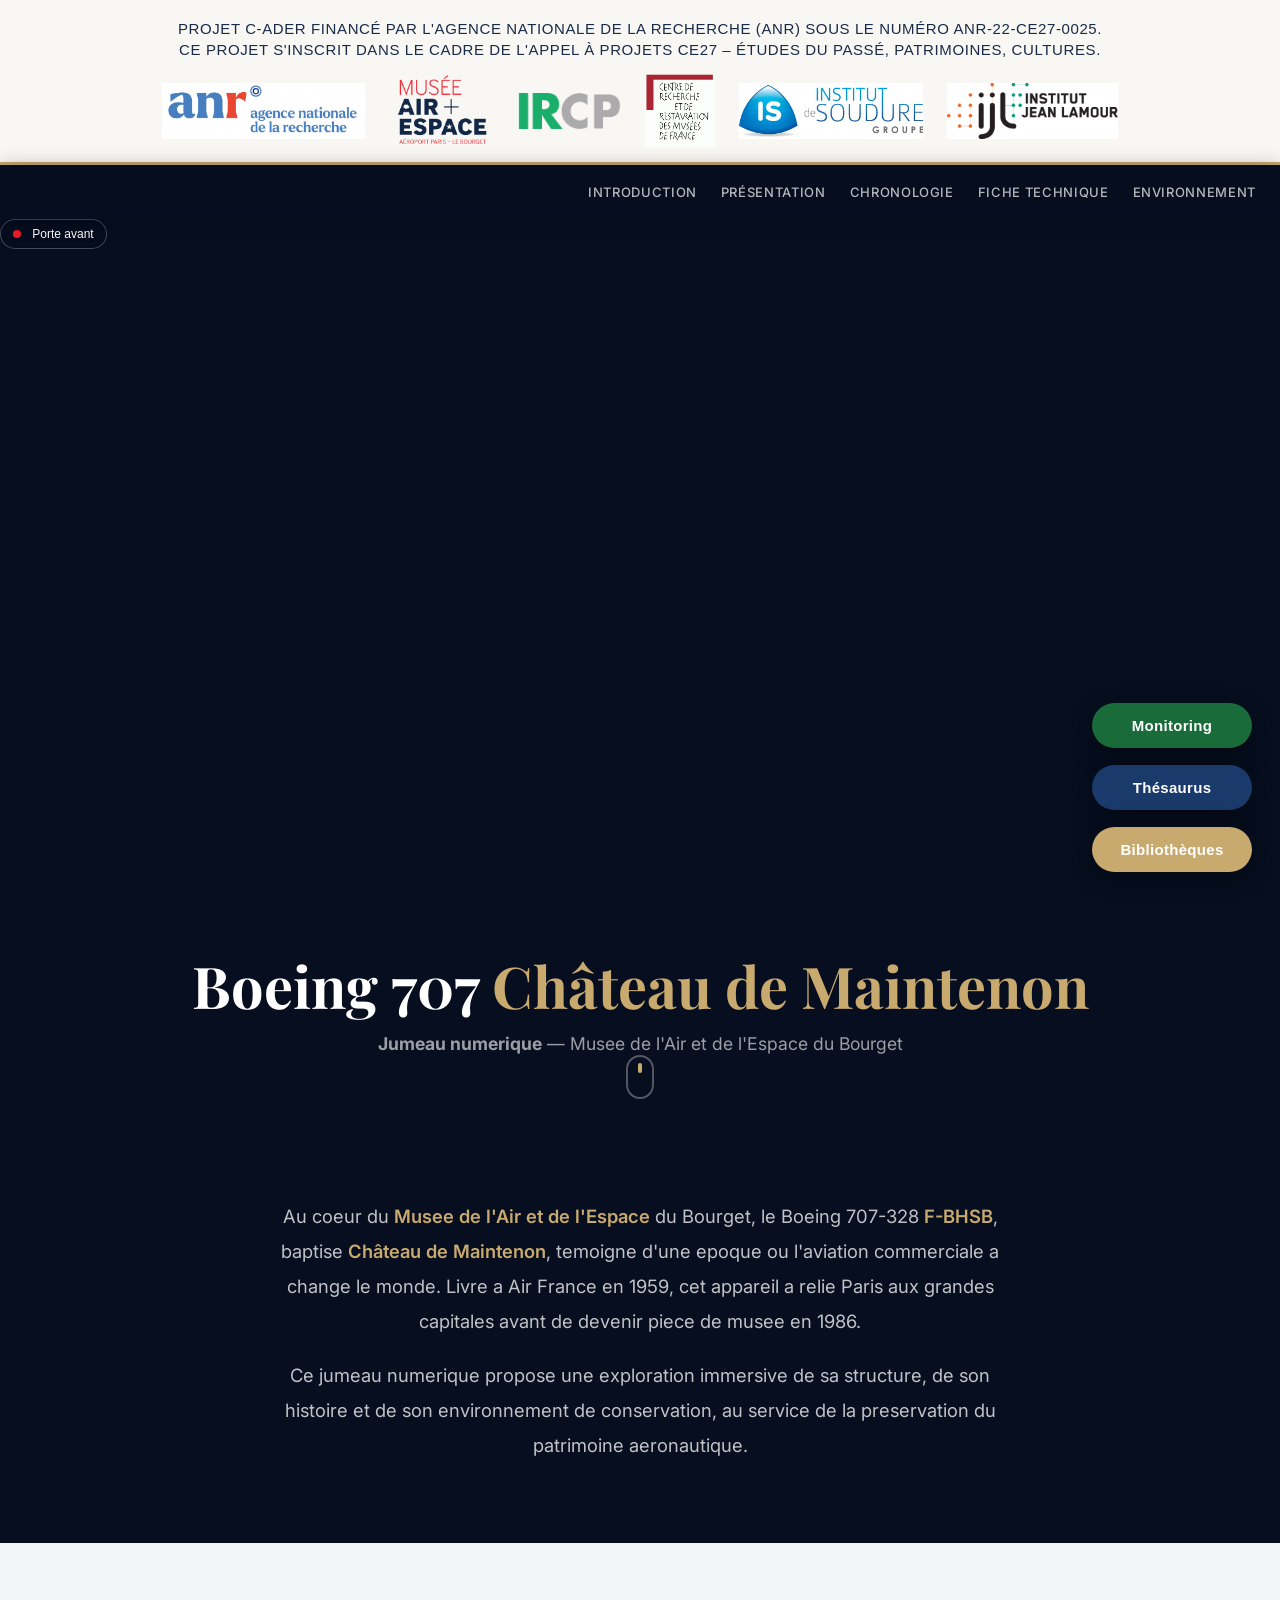
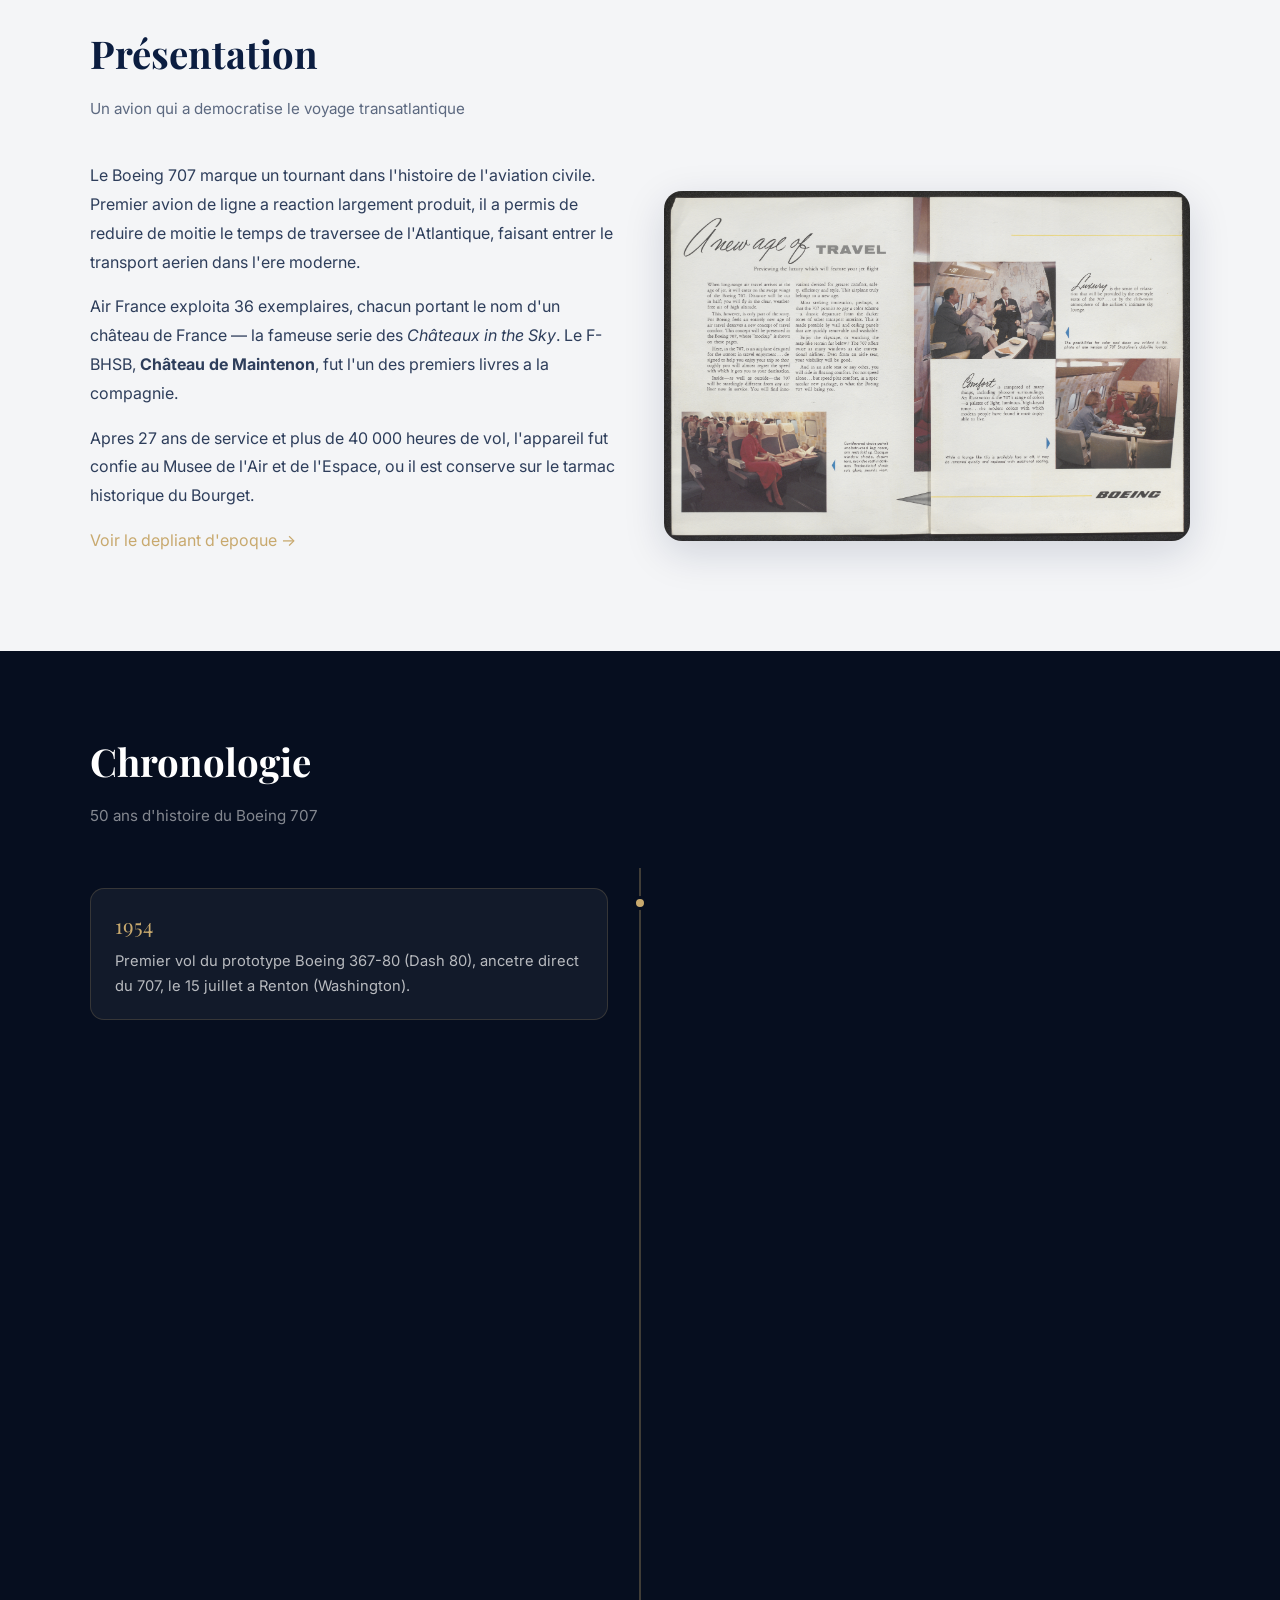
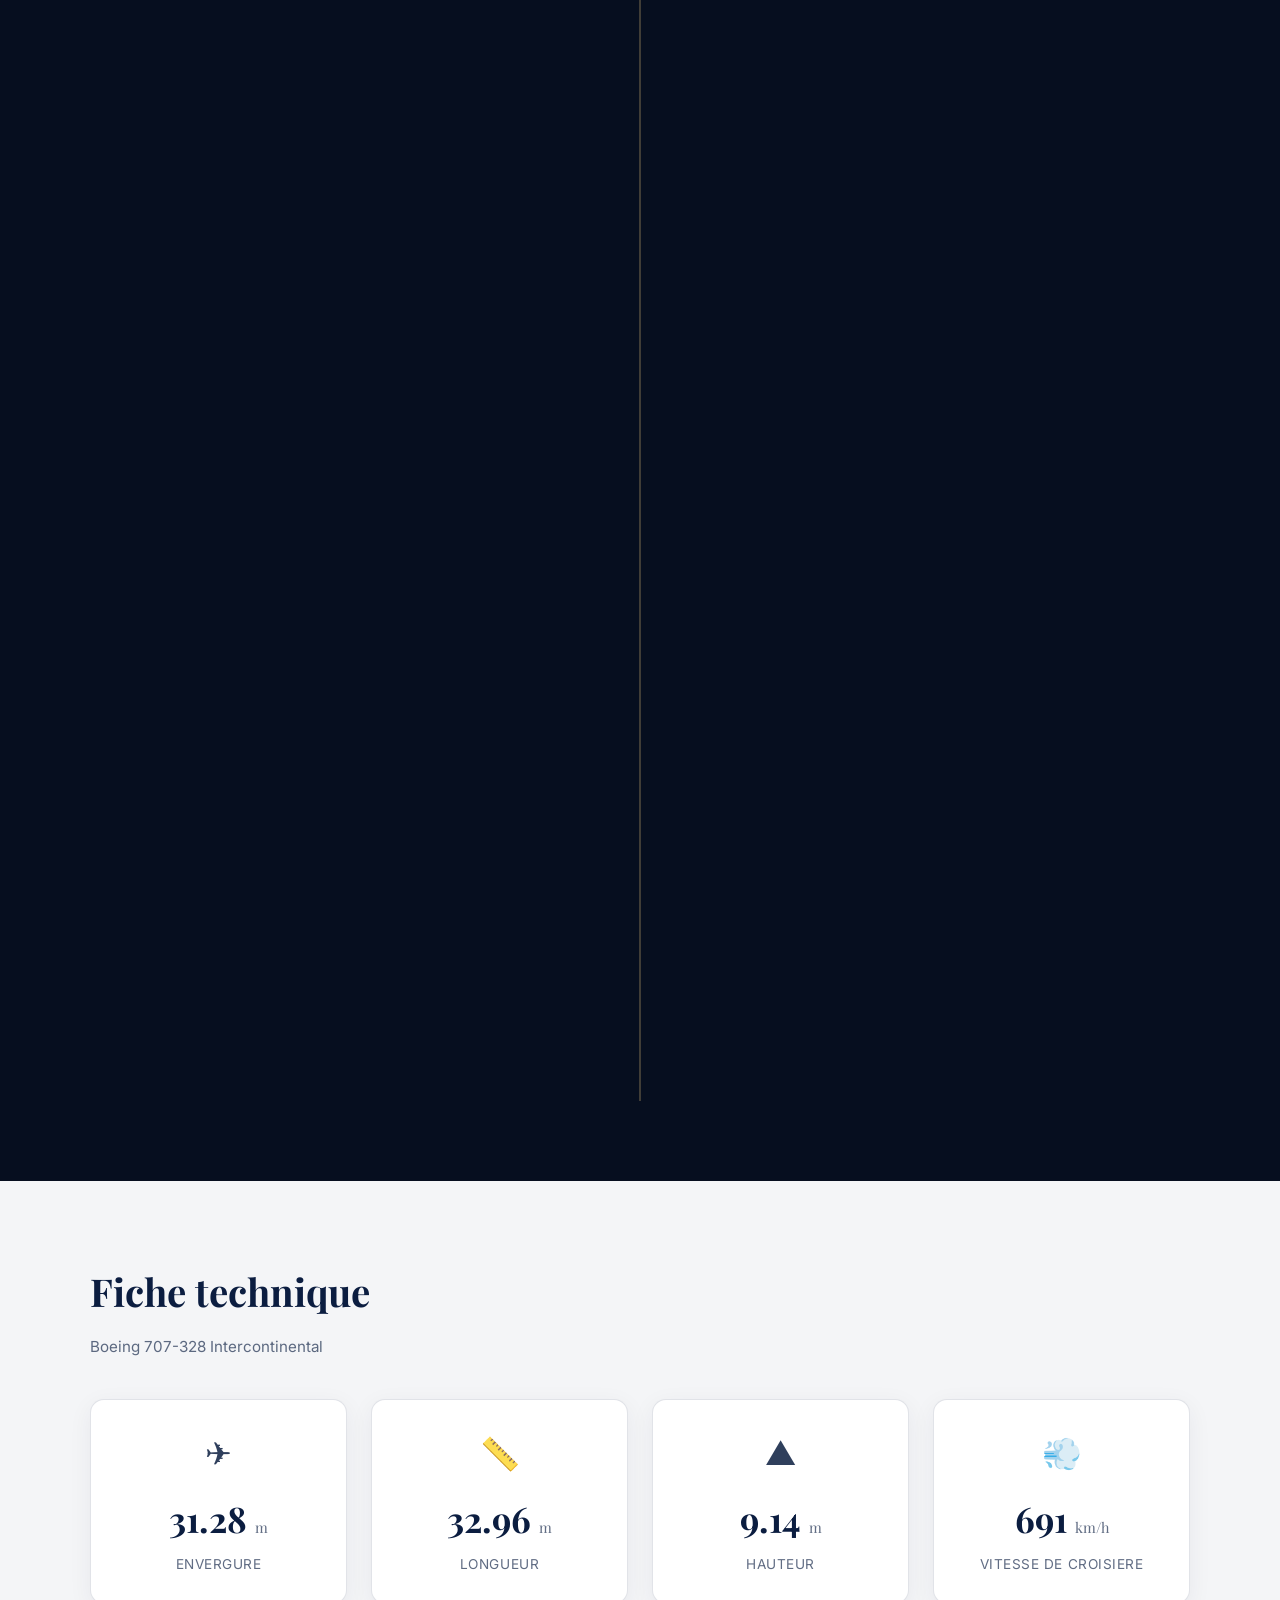
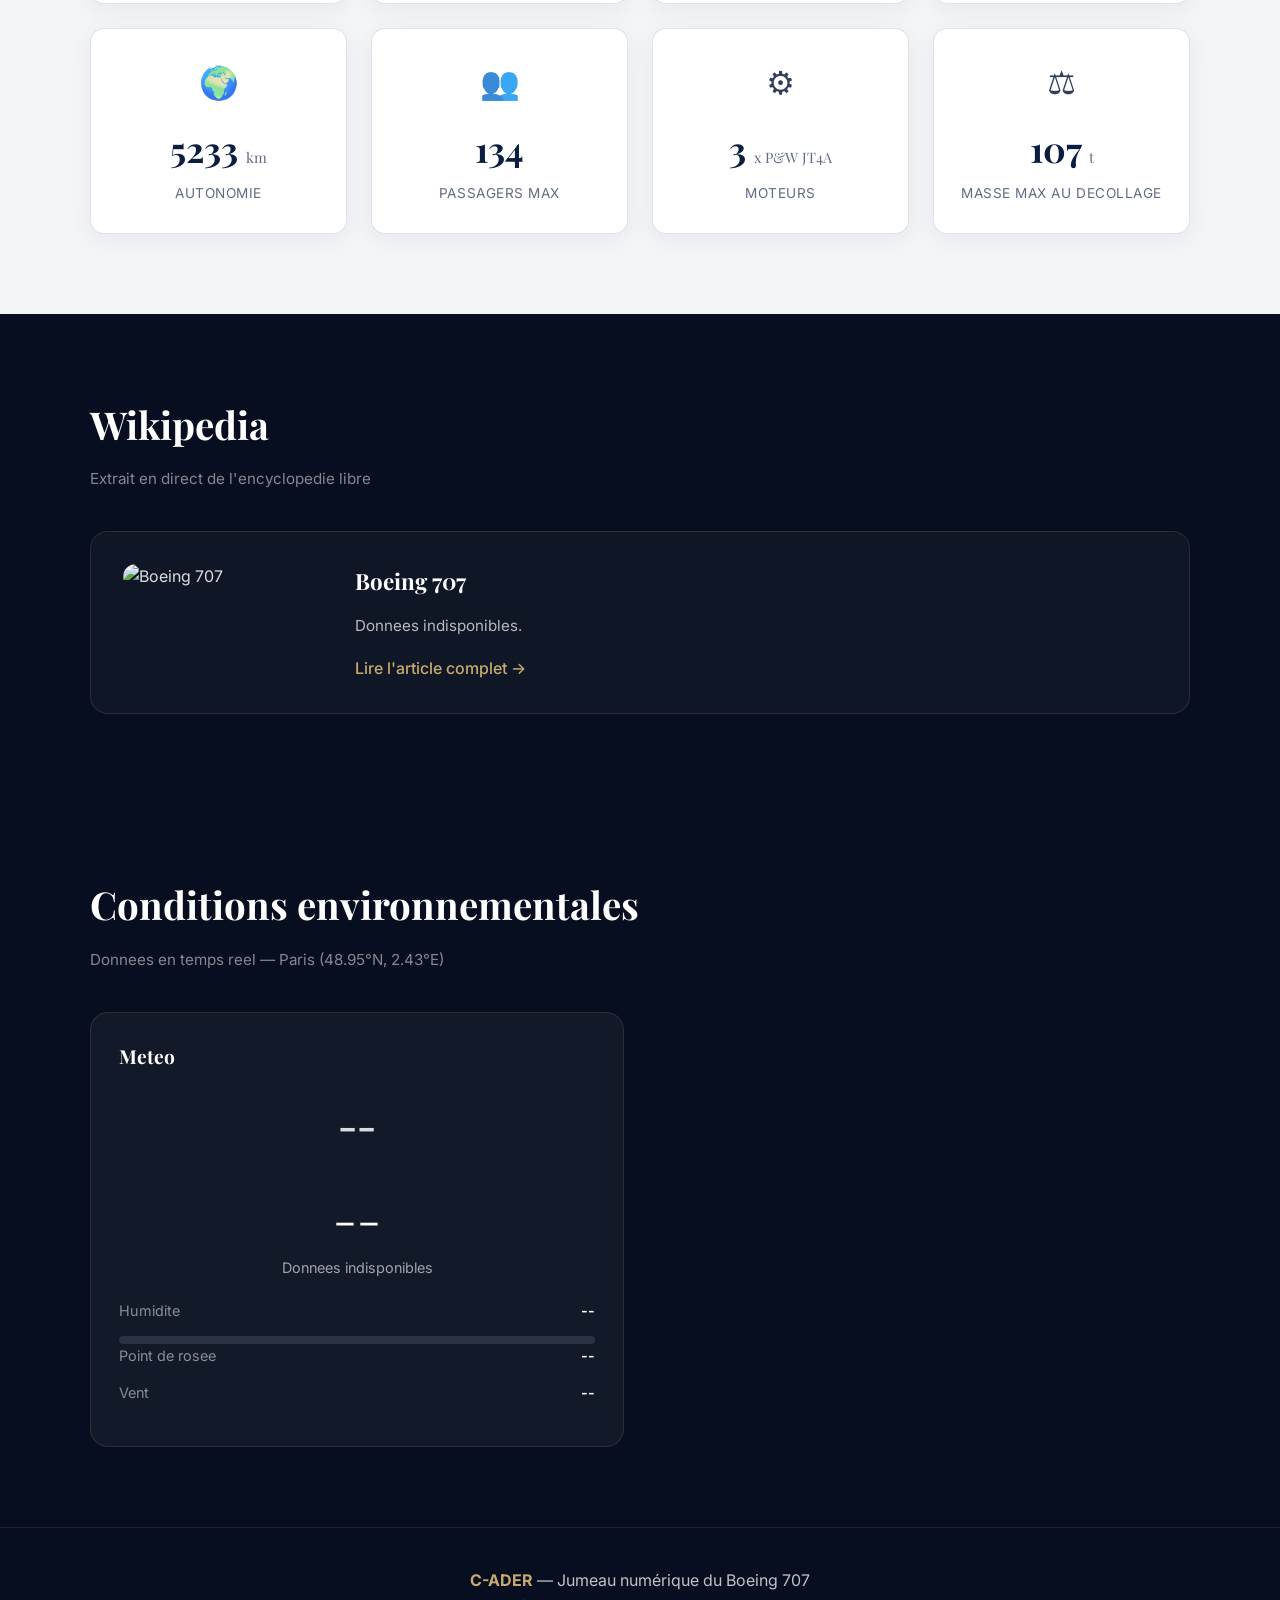
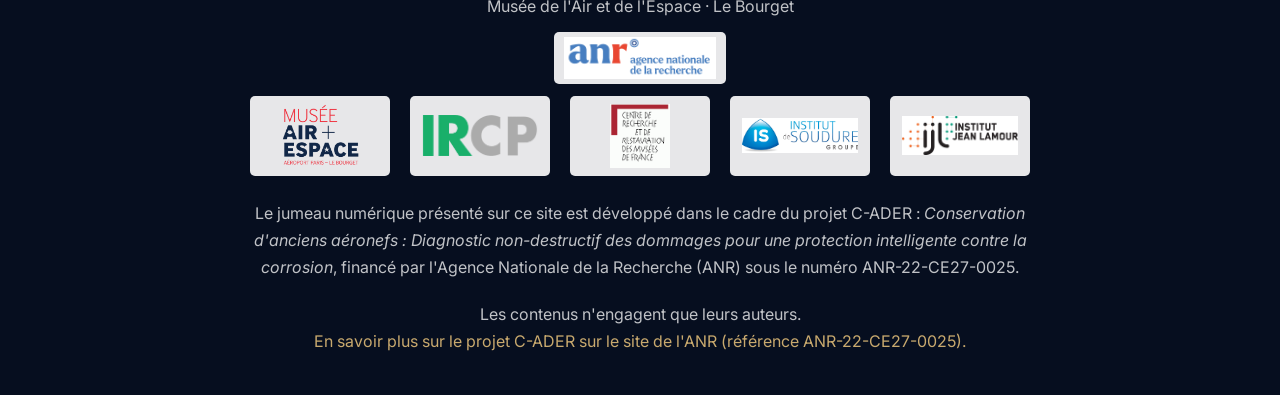
==== boeing707.html @ 8352f28f "C-ADER — Jumeau numérique Boeing 707 Historique Git compressé en un seul commit pour alléger le dépô" ====
﻿<!doctype html>
<html lang="fr">
<head>
  <meta charset="utf-8">
  <meta name="viewport" content="width=device-width, initial-scale=1">
  <title>C-ADER — Boeing 707 Château de Maintenon | Musee de l'Air et de l'Espace</title>
  <meta name="description" content="Jumeau numerique du Boeing 707 Château de Maintenon — Musee de l'Air et de l'Espace du Bourget">
  <link rel="preconnect" href="https://fonts.googleapis.com">
  <link rel="preconnect" href="https://fonts.gstatic.com" crossorigin>
  <link href="https://fonts.googleapis.com/css2?family=Inter:wght@300;400;500;600;700&family=Playfair+Display:wght@400;500;600;700&family=DM+Mono:ital,wght@0,300;0,400;0,500;1,300&display=swap" rel="stylesheet">

  <style>
/* ============================================================
   C-ADER — Design System
   Musée de l'Air et de l'Espace — Boeing 707
   ============================================================ */

/* --- Custom properties --- */
:root {
  --mae-blue:    #0B1D40;
  --mae-red:     #ED1C24;
  --mae-grey:    #798396;
  --mae-light:   #ffffff;
  --mae-border:  rgba(11,29,64,.12);
  --mae-text:    rgba(11,29,64,.85);
  --mae-text2:   rgba(11,29,64,.65);
  --mae-dark-bg: #060E1F;
  --mae-gold:    #C8A96E;
  --radius:      14px;
  --radius-lg:   18px;
}

/* --- Reset & base --- */
*, *::before, *::after { box-sizing: border-box; margin: 0; padding: 0; }

html { scroll-behavior: smooth; }

body {
  font-family: 'Inter', system-ui, -apple-system, BlinkMacSystemFont, 'Segoe UI', Roboto, sans-serif;
  background: var(--mae-dark-bg);
  color: var(--mae-text);
  line-height: 1.6;
  overflow-x: hidden;
}

a { color: var(--mae-gold); text-decoration: none; }
a:hover { text-decoration: underline; }

img { max-width: 100%; height: auto; display: block; }

/* --- Typography --- */
h1, h2, h3 { font-family: 'Playfair Display', Georgia, serif; }

/* --- Reveal animations --- */
.reveal {
  opacity: 0;
  transform: translateY(40px);
  transition: opacity .7s ease, transform .7s ease;
}
.reveal.revealed {
  opacity: 1;
  transform: translateY(0);
}
@media (prefers-reduced-motion: reduce) {
  .reveal { opacity: 1; transform: none; transition: none; }
}

/* ============================================================
   NAVBAR
   ============================================================ */
.navbar {
  position: sticky; top: 0; left: 0; width: 100%; z-index: 100;
  padding: 14px 24px;
  display: flex; justify-content: space-between; align-items: center;
  transition: background .4s ease, box-shadow .4s ease;
  background: rgba(6,14,31,.97);
  box-shadow: 0 2px 20px rgba(0,0,0,.3);
}
.navbar.scrolled {
  background: rgba(6,14,31,.95);
  backdrop-filter: blur(12px);
  box-shadow: 0 2px 20px rgba(0,0,0,.3);
}
.navbar__logo {
  display: flex; align-items: center; gap: 10px;
}
.navbar__logo img { height: 36px; }
.navbar__logo span {
  color: var(--mae-light); font-size: 13px; font-weight: 500;
  line-height: 1.3;
}
.navbar__links {
  display: flex; gap: 24px; list-style: none;
}
.navbar__links a {
  color: rgba(255,255,255,.7); font-size: 13px; font-weight: 500;
  text-transform: uppercase; letter-spacing: .05em;
  transition: color .3s;
}
.navbar__links a:hover { color: var(--mae-gold); text-decoration: none; }

/* ============================================================
   HERO
   ============================================================ */
#hero {
  position: relative; width: 100%; height: 100vh;
  background: var(--mae-dark-bg);
  display: flex; align-items: center; justify-content: center;
}
#hero model-viewer {
  width: 100%; height: 100%;
  --poster-color: transparent;
}
.hero__overlay {
  position: absolute; bottom: 0; left: 0; right: 0;
  padding: 40px 32px 60px;
  background: linear-gradient(transparent, rgba(6,14,31,.85));
  text-align: center; pointer-events: none;
}
.hero__overlay h1 {
  font-size: clamp(2rem, 5vw, 3.6rem);
  color: var(--mae-light); line-height: 1.15;
}
.hero__overlay h1 span { color: var(--mae-gold); }
.hero__overlay p {
  margin-top: 12px; color: rgba(255,255,255,.6);
  font-size: clamp(.9rem, 2vw, 1.1rem);
}
.scroll-indicator {
  position: absolute; bottom: 20px; left: 50%;
  transform: translateX(-50%);
  width: 28px; height: 44px;
  border: 2px solid rgba(255,255,255,.3); border-radius: 14px;
  display: flex; justify-content: center;
}
.scroll-indicator::after {
  content: ''; width: 4px; height: 10px;
  background: var(--mae-gold); border-radius: 2px;
  margin-top: 6px;
  animation: scrollBounce 2s infinite;
}
@keyframes scrollBounce {
  0%, 100% { transform: translateY(0); opacity: 1; }
  50% { transform: translateY(12px); opacity: .3; }
}

/* ============================================================
   SECTIONS — shared
   ============================================================ */
.section { padding: 80px 24px; }
.section--dark { background: var(--mae-dark-bg); color: rgba(255,255,255,.85); }
.section--light { background: #F4F5F7; color: var(--mae-text); }
.section__inner { max-width: 1100px; margin: 0 auto; }
.section__title {
  font-size: clamp(1.6rem, 3vw, 2.4rem);
  margin-bottom: 12px;
}
.section--dark .section__title { color: var(--mae-light); }
.section--light .section__title { color: var(--mae-blue); }
.section__subtitle {
  font-size: .95rem; margin-bottom: 40px;
}
.section--dark .section__subtitle { color: rgba(255,255,255,.5); }
.section--light .section__subtitle { color: var(--mae-text2); }

/* ============================================================
   INTRODUCTION
   ============================================================ */
#introduction .intro-text {
  max-width: 750px; margin: 0 auto;
  font-size: 1.15rem; line-height: 1.9;
  color: rgba(255,255,255,.75);
  text-align: center;
}
#introduction .intro-text strong { color: var(--mae-gold); font-weight: 600; }

/* ============================================================
   HISTOIRE
   ============================================================ */
.histoire-grid {
  display: grid; grid-template-columns: 1fr 1fr;
  gap: 48px; align-items: center;
}
.histoire-text p {
  margin-bottom: 16px; font-size: 1rem; line-height: 1.8;
}
.histoire-image {
  border-radius: var(--radius-lg); overflow: hidden;
  box-shadow: 0 12px 40px rgba(11,29,64,.15);
  cursor: pointer; position: relative;
}
.histoire-image::after {
  content: 'Cliquer pour agrandir';
  position: absolute; bottom: 0; left: 0; right: 0;
  padding: 10px; text-align: center;
  background: rgba(11,29,64,.7); color: #fff;
  font-size: .8rem; opacity: 0;
  transition: opacity .3s;
}
.histoire-image:hover::after { opacity: 1; }

/* ============================================================
   CHRONOLOGIE (Timeline)
   ============================================================ */
.timeline {
  position: relative; padding: 20px 0;
}
.timeline::before {
  content: ''; position: absolute;
  left: 50%; top: 0; bottom: 0; width: 2px;
  background: rgba(200,169,110,.3);
  transform: translateX(-50%);
}
.tl-entry {
  display: flex; width: 100%; margin-bottom: 48px;
  position: relative;
}
.tl-entry:nth-child(odd) { justify-content: flex-start; padding-right: calc(50% + 32px); }
.tl-entry:nth-child(even) { justify-content: flex-end; padding-left: calc(50% + 32px); }
.tl-dot {
  position: absolute; left: 50%; top: 8px;
  width: 14px; height: 14px;
  background: var(--mae-gold); border-radius: 50%;
  transform: translateX(-50%);
  border: 3px solid var(--mae-dark-bg);
  z-index: 2;
}
.tl-card {
  background: rgba(255,255,255,.05);
  border: 1px solid rgba(200,169,110,.2);
  border-radius: var(--radius); padding: 20px 24px;
}
.tl-year {
  font-family: 'Playfair Display', serif;
  font-size: 1.3rem; color: var(--mae-gold);
  margin-bottom: 6px;
}
.tl-card p {
  font-size: .92rem; line-height: 1.7;
  color: rgba(255,255,255,.7);
}

/* ============================================================
   FICHE TECHNIQUE
   ============================================================ */
.specs-grid {
  display: grid; grid-template-columns: repeat(auto-fit, minmax(220px, 1fr));
  gap: 24px;
}
.spec-card {
  background: #fff; border: 1px solid var(--mae-border);
  border-radius: var(--radius); padding: 28px 24px;
  text-align: center;
  box-shadow: 0 6px 24px rgba(11,29,64,.06);
}
.spec-card__icon { font-size: 2rem; margin-bottom: 12px; }
.spec-card__value {
  font-family: 'Playfair Display', serif;
  font-size: 2.2rem; font-weight: 700;
  color: var(--mae-blue);
}
.spec-card__value .unit {
  font-size: .9rem; font-weight: 400;
  color: var(--mae-text2);
}
.spec-card__label {
  margin-top: 6px; font-size: .85rem;
  color: var(--mae-text2); text-transform: uppercase;
  letter-spacing: .04em;
}

/* ============================================================
   WIKIPEDIA
   ============================================================ */
.wiki-card {
  display: flex; gap: 32px; align-items: flex-start;
  background: rgba(255,255,255,.04);
  border: 1px solid rgba(200,169,110,.15);
  border-radius: var(--radius-lg); padding: 32px;
}
.wiki-card img {
  width: 200px; min-width: 200px;
  border-radius: var(--radius);
  object-fit: cover;
}
.wiki-card__body h3 {
  font-size: 1.4rem; color: var(--mae-light);
  margin-bottom: 12px;
}
.wiki-card__body p {
  font-size: .95rem; line-height: 1.8;
  color: rgba(255,255,255,.7);
}
.wiki-card__body a {
  display: inline-block; margin-top: 16px;
  color: var(--mae-gold); font-weight: 500;
}

/* ============================================================
   ENVIRONNEMENT (Weather + AQI)
   ============================================================ */
.env-grid {
  display: grid; grid-template-columns: 1fr 1fr; gap: 32px;
}
.env-card {
  background: rgba(255,255,255,.05);
  border: 1px solid rgba(200,169,110,.15);
  border-radius: var(--radius-lg); padding: 28px;
}
.env-card h3 {
  font-size: 1.2rem; color: var(--mae-light);
  margin-bottom: 20px;
}
.env-row {
  display: flex; justify-content: space-between;
  align-items: center; margin-bottom: 14px;
  font-size: .9rem;
}
.env-row .label { color: rgba(255,255,255,.5); }
.env-row .value { color: var(--mae-light); font-weight: 600; }
.env-weather-icon {
  font-size: 2.8rem; text-align: center;
  margin-bottom: 16px;
}
.env-weather-main {
  text-align: center; margin-bottom: 20px;
}
.env-weather-main .temp {
  font-family: 'Playfair Display', serif;
  font-size: 3rem; color: var(--mae-light);
}
.env-weather-main .desc {
  color: rgba(255,255,255,.6); font-size: .9rem;
}

/* Gauge bars */
.gauge-bar {
  width: 100%; height: 8px;
  background: rgba(255,255,255,.1);
  border-radius: 4px; overflow: hidden;
  margin-top: 6px;
}
.gauge-bar__fill {
  height: 100%; width: 0%; border-radius: 4px;
  transition: width .8s ease;
}

/* ============================================================
   MODAL (native dialog)
   ============================================================ */
dialog {
  border: none; border-radius: var(--radius-lg);
  max-width: 90vw; max-height: 90vh;
  padding: 0; overflow: hidden;
  box-shadow: 0 24px 80px rgba(0,0,0,.5);
}
dialog::backdrop { background: rgba(6,14,31,.8); }
.modal-head {
  display: flex; justify-content: space-between;
  align-items: center; padding: 16px 24px;
  border-bottom: 1px solid var(--mae-border);
}
.modal-title { font-family: 'Playfair Display', serif; font-size: 1.1rem; color: var(--mae-blue); }
.modal-subtitle { font-size: .8rem; color: var(--mae-text2); }
.modal-close {
  background: var(--mae-red); color: #fff;
  border: none; border-radius: 8px;
  padding: 8px 16px; cursor: pointer;
  font-size: .85rem; font-weight: 500;
}
.modal-close:hover { opacity: .85; }
.modal-body { padding: 24px; text-align: center; }
.modal-body img { max-height: 70vh; margin: 0 auto; border-radius: var(--radius); }
.modal-caption { margin-top: 12px; font-size: .85rem; color: var(--mae-text2); }

/* ============================================================
   POPOVER
   ============================================================ */
.popover {
  display: none; position: fixed; z-index: 200;
  width: 340px; background: #fff;
  border-radius: var(--radius); overflow: hidden;
  box-shadow: 0 16px 48px rgba(0,0,0,.25);
  pointer-events: none;
}
.popover img { width: 100%; }
.pop-caption {
  padding: 10px 14px; font-size: .8rem;
  color: var(--mae-text2);
}

/* ============================================================
   HOTSPOTS
   ============================================================ */
.hotspot {
  border: 1px solid rgba(255,255,255,.25);
  background: rgba(6,14,31,.7); color: #fff;
  border-radius: 999px; padding: 7px 12px;
  font-size: 12px; cursor: pointer;
  backdrop-filter: blur(6px);
}
.hotspot::before {
  content: ''; display: inline-block;
  width: 8px; height: 8px; border-radius: 50%;
  background: var(--mae-red); margin-right: 8px;
}

/* ============================================================
   FOOTER
   ============================================================ */
.site-footer {
  text-align: center; padding: 40px 24px;
  background: var(--mae-dark-bg);
  border-top: 1px solid rgba(200,169,110,.15);
  color: rgba(255,255,255,.75); font-size: 16px; font-weight: 400;
}
.site-footer strong { color: var(--mae-gold); }
.site-footer .footer-anr-text {
  margin: 16px auto 0; max-width: 800px;
  font-size: 16px; font-weight: 400; line-height: 1.7;
  color: rgba(255,255,255,.75);
}
.site-footer .footer-anr-text a {
  color: var(--mae-gold); text-decoration: underline;
}
.site-footer .footer-logos {
  display: flex; flex-wrap: wrap; justify-content: center;
  align-items: center; gap: 24px;
  margin: 28px auto 0; max-width: 900px;
}
.site-footer .footer-logos img {
  height: 52px; width: auto;
  object-fit: contain; object-position: center;
  filter: brightness(1) contrast(1);
  background: rgba(255,255,255,.92);
  border-radius: 6px; padding: 6px 10px;
}
.site-footer .footer-disclaimer {
  margin: 20px auto 0; max-width: 800px;
  font-size: 16px; font-weight: 400; line-height: 1.7; color: rgba(255,255,255,.75);
}

/* ============================================================
   ANR BANNER (top of page)
   ============================================================ */
.anr-banner {
  background: #f9f7f3;
  border-bottom: 3px solid #c8a96e;
  padding: 18px 32px 14px;
  text-align: center;
}
.anr-banner__text {
  font-size: 15px; font-weight: 400; color: rgb(24,43,73);
  font-family: Arial, Helvetica, sans-serif;
  line-height: 1.4; margin-bottom: 14px;
  text-transform: uppercase; letter-spacing: .04em;
}
.anr-banner__logos {
  display: flex; flex-wrap: wrap;
  justify-content: center; align-items: center;
  gap: 24px;
}
.anr-banner__logos img {
  height: 56px; width: auto;
  object-fit: contain; object-position: center;
}
@media (max-width: 640px) {
  .anr-banner__logos img { height: 38px; }
  .anr-banner__text {
  font-size: 15px; font-weight: 400; color: rgb(24,43,73);
  font-family: Arial, Helvetica, sans-serif;
  line-height: 1.4; margin-bottom: 14px;
  text-transform: uppercase; letter-spacing: .04em;
}
}

/* ============================================================
   FOOTER LOGOS (two rows)
   ============================================================ */
.site-footer .footer-logos-row1,
.site-footer .footer-logos-row2 {
  display: flex; flex-wrap: wrap;
  justify-content: center; align-items: center;
  gap: 20px; margin: 12px auto 0; max-width: 900px;
}
.site-footer .footer-logos-row1 img {
  height: 52px; width: auto;
  object-fit: contain;
  background: rgba(255,255,255,.9);
  border-radius: 5px; padding: 5px 10px;
}
.site-footer .footer-logos-row2 img {
  width: 140px; height: 80px;
  object-fit: contain;
  background: rgba(255,255,255,.9);
  border-radius: 5px; padding: 8px 12px;
}

/* ============================================================
   RESPONSIVE
   ============================================================ */
@media (max-width: 980px) {
  .histoire-grid { grid-template-columns: 1fr; }
  .env-grid { grid-template-columns: 1fr; }
  .wiki-card { flex-direction: column; }
  .wiki-card img { width: 100%; min-width: auto; }
  .navbar__links { gap: 14px; }
  .tl-entry:nth-child(odd),
  .tl-entry:nth-child(even) {
    padding-left: 40px; padding-right: 0;
    justify-content: flex-start;
  }
  .timeline::before { left: 12px; }
  .tl-dot { left: 12px; }
}
@media (max-width: 640px) {
  .section { padding: 48px 16px; }
  .navbar__links { display: none; }
  .specs-grid { grid-template-columns: 1fr 1fr; gap: 14px; }
  .spec-card { padding: 18px 14px; }
  .spec-card__value { font-size: 1.6rem; }
  #hero { height: 80vh; }
}
</style>
  <script type="module" src="https://unpkg.com/@google/model-viewer/dist/model-viewer.min.js"></script>
</head>
<body>

  <!-- Popover -->
  <div class="popover" id="hoverPopover" aria-hidden="true">
    <img id="popImg" src="" alt="">
    <div class="pop-caption" id="popCaption"></div>
  </div>

  <!-- Modal -->
  <dialog id="imgModal" aria-label="Visionneuse d'image">
    <div class="modal-head">
      <div>
        <div id="imgTitle" class="modal-title">Archive</div>
        <div class="modal-subtitle">Musee de l'Air et de l'Espace</div>
      </div>
      <button id="closeImgModal" class="modal-close" aria-label="Fermer">Fermer</button>
    </div>
    <div class="modal-body">
      <img id="imgViewer" src="" alt="Image agrandie">
      <p id="imgCaption" class="modal-caption"></p>
    </div>
  </dialog>

  <!-- ======== ANR BANNER ======== -->
  <div class="anr-banner">
    <p class="anr-banner__text">
      Projet C-ADER financé par l'Agence Nationale de la Recherche (ANR) sous le numéro ANR-22-CE27-0025.<br>
      Ce projet s'inscrit dans le cadre de l'appel à projets CE27 – Études du passé, patrimoines, cultures.
    </p>
    <div class="anr-banner__logos">
      <img src="Logo/Logo_ANR.png"   alt="Logo de l'Agence Nationale de la Recherche (ANR)">
      <img src="Logo/Logo_MAE.png"   alt="Logo du Musée de l'Air et de l'Espace (MAE)"   style="height:74px;">
      <img src="Logo/Logo_IRCP.png"  alt="Logo de l'Institut de Recherche de Chimie Paris (IRCP)" style="height:36px;">
      <img src="Logo/Logo_C2RMF.gif" alt="Logo du Centre de Recherche et de Restauration des Musées de France (C2RMF)" style="height:74px;">
      <img src="Logo/Logo_IS.jpg"    alt="Logo de l'Institut de Soudure (IS)">
      <img src="Logo/Logo_IJL.jpg"   alt="Logo de l'Institut Jean Lamour (IJL)">
    </div>
  </div>

  <!-- ======== NAVBAR ======== -->
  <nav class="navbar" id="navbar" aria-label="Navigation principale">
    <div class="navbar__logo">
      
      
    </div>
    
    <ul class="navbar__links">
      <li><a href="#introduction">Introduction</a></li>
      <li><a href="#histoire">Présentation</a></li>
      <li><a href="#chronologie">Chronologie</a></li>
      <li><a href="#fiche-technique">Fiche technique</a></li>
      <li><a href="#environnement">Environnement</a></li>
    </ul>
  </nav>

  <!-- ======== HERO ======== -->
  <section id="hero">
    <model-viewer
      id="heroModel"
      src="[data-uri]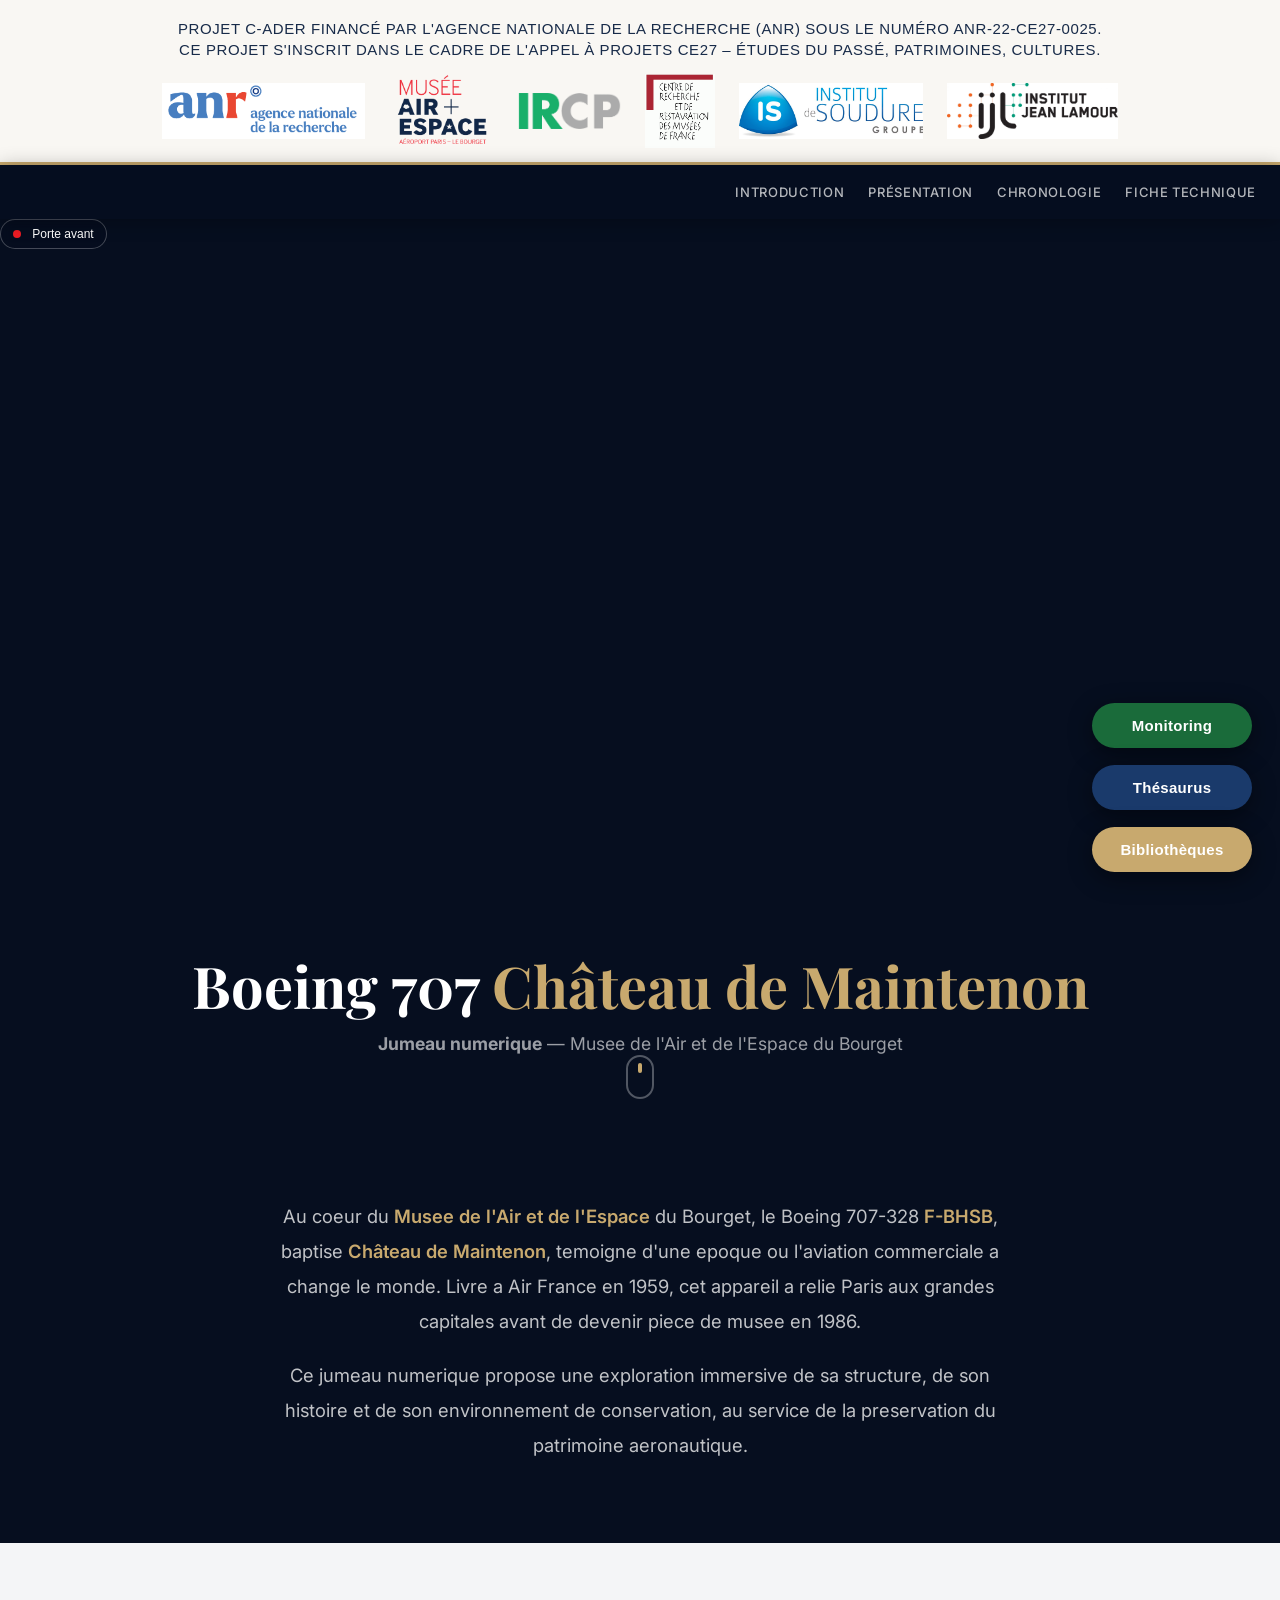
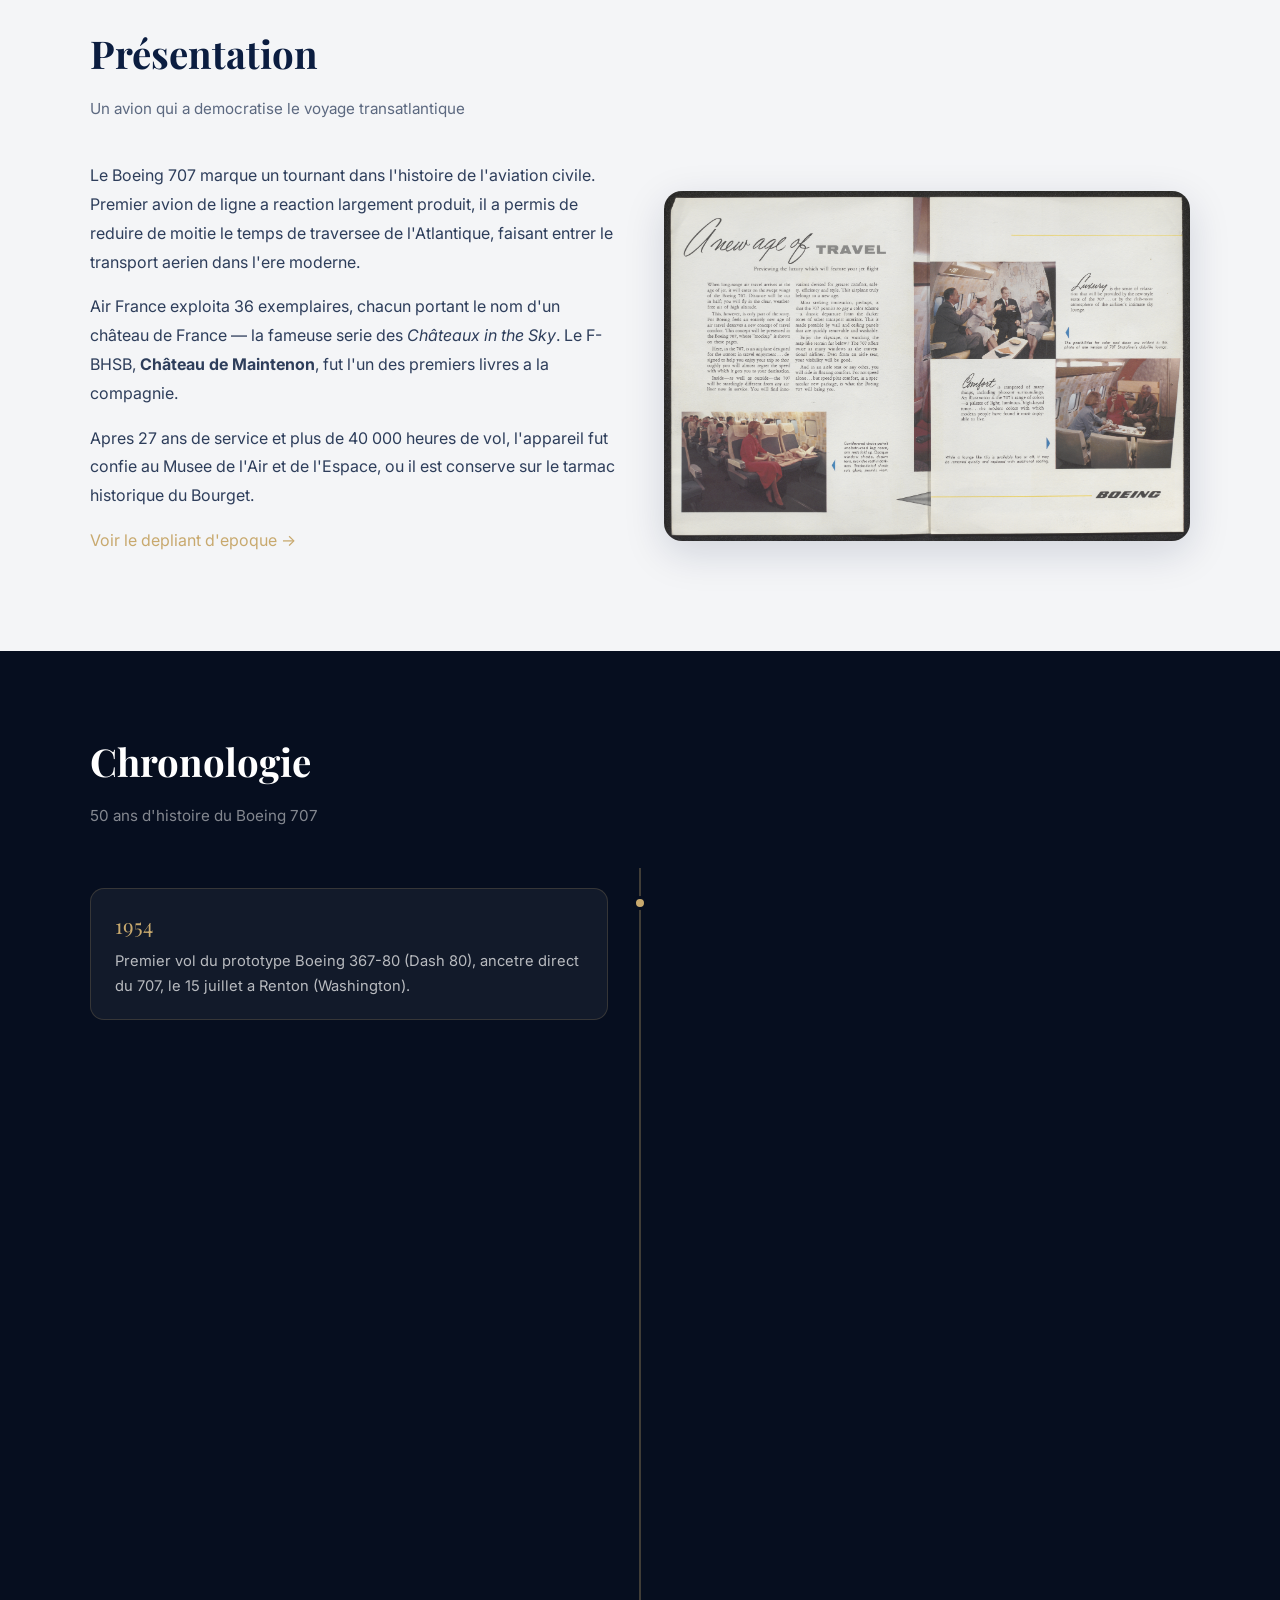
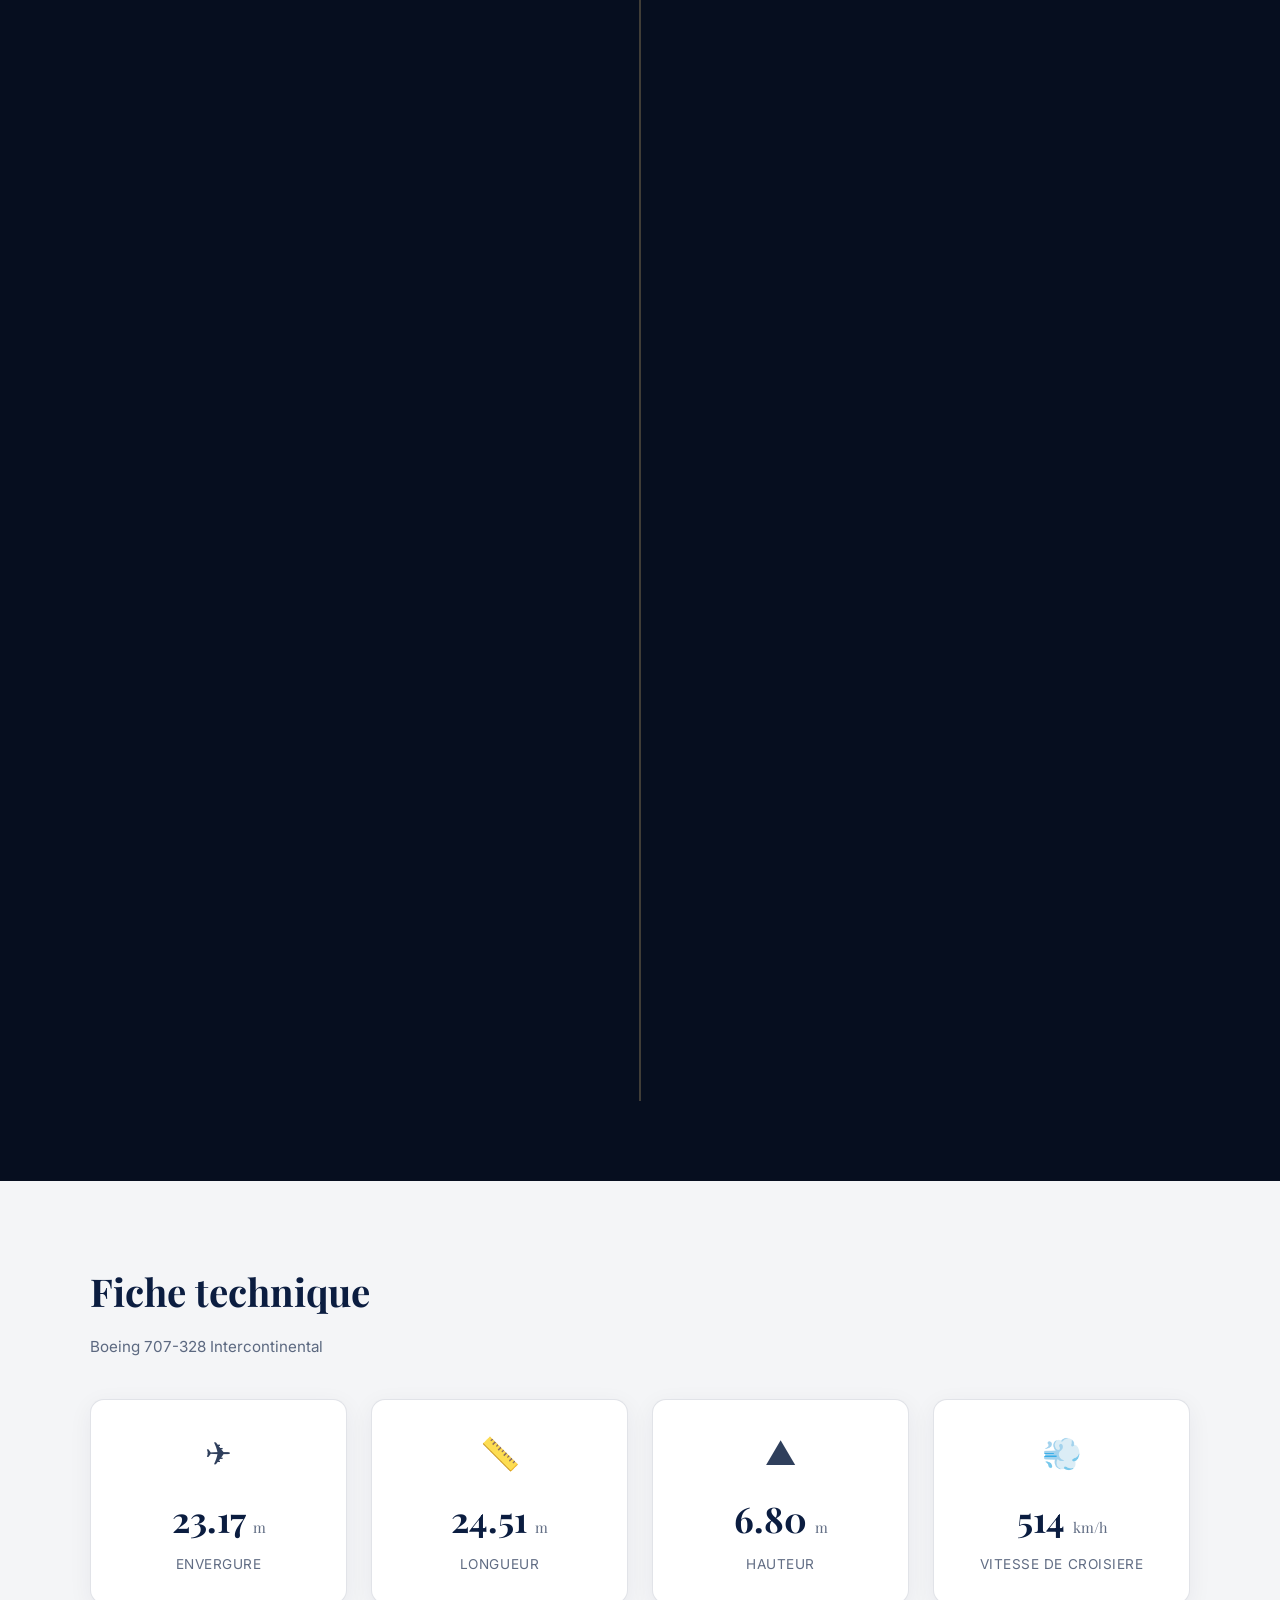
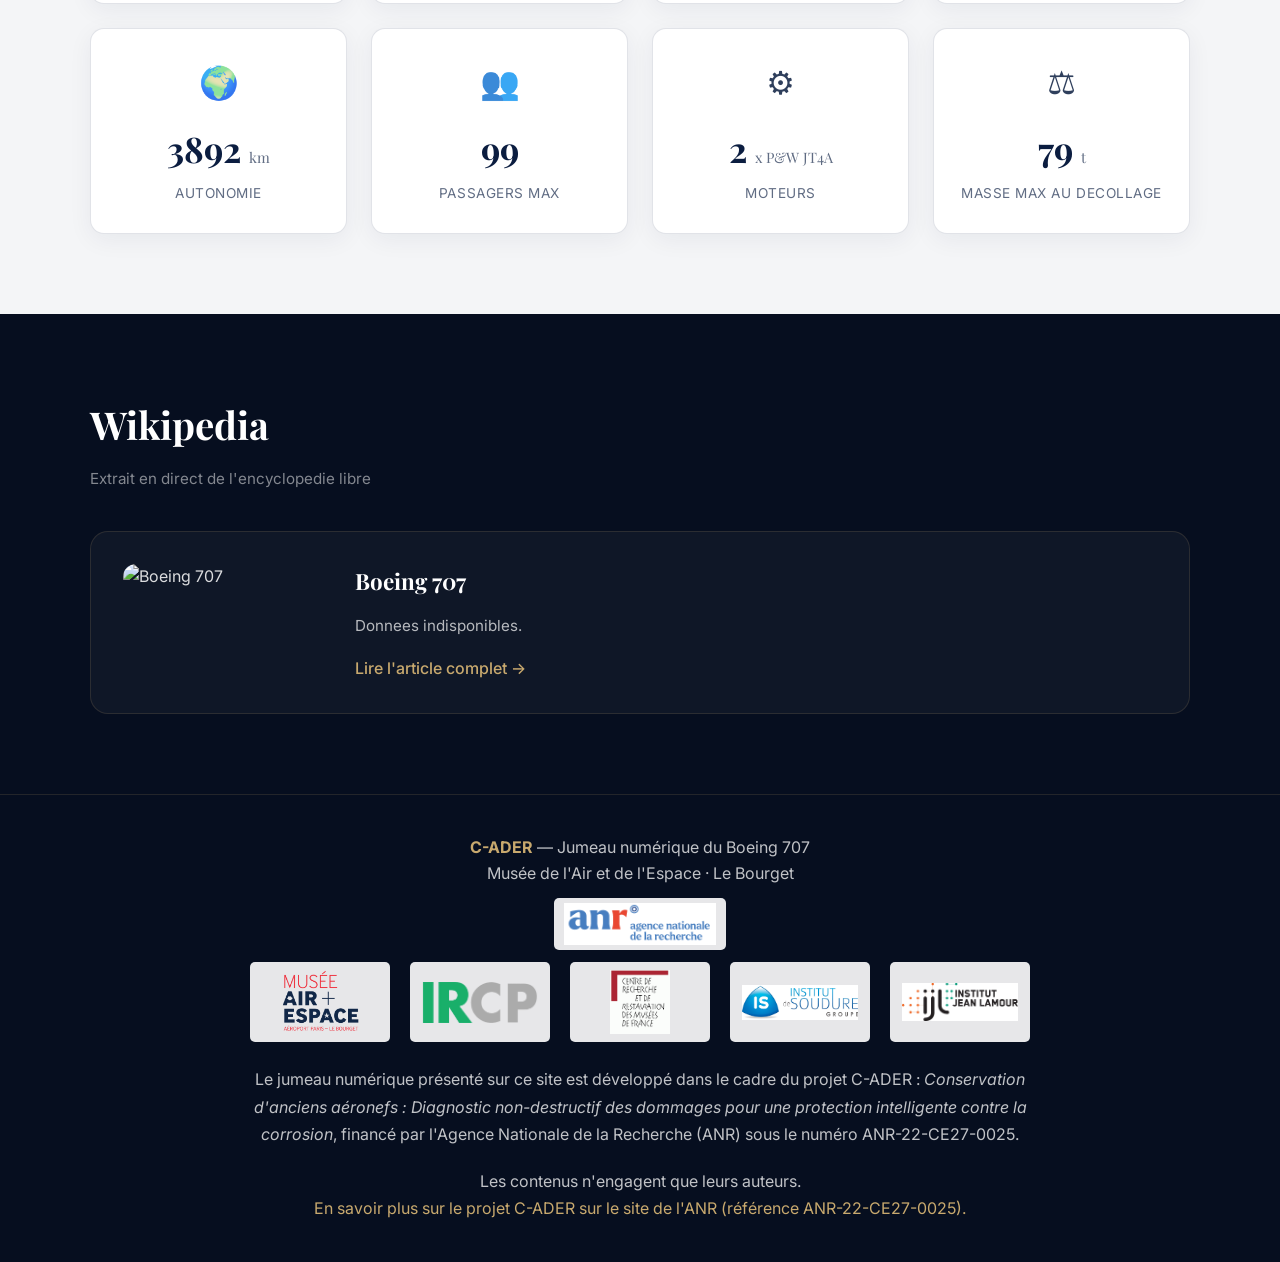
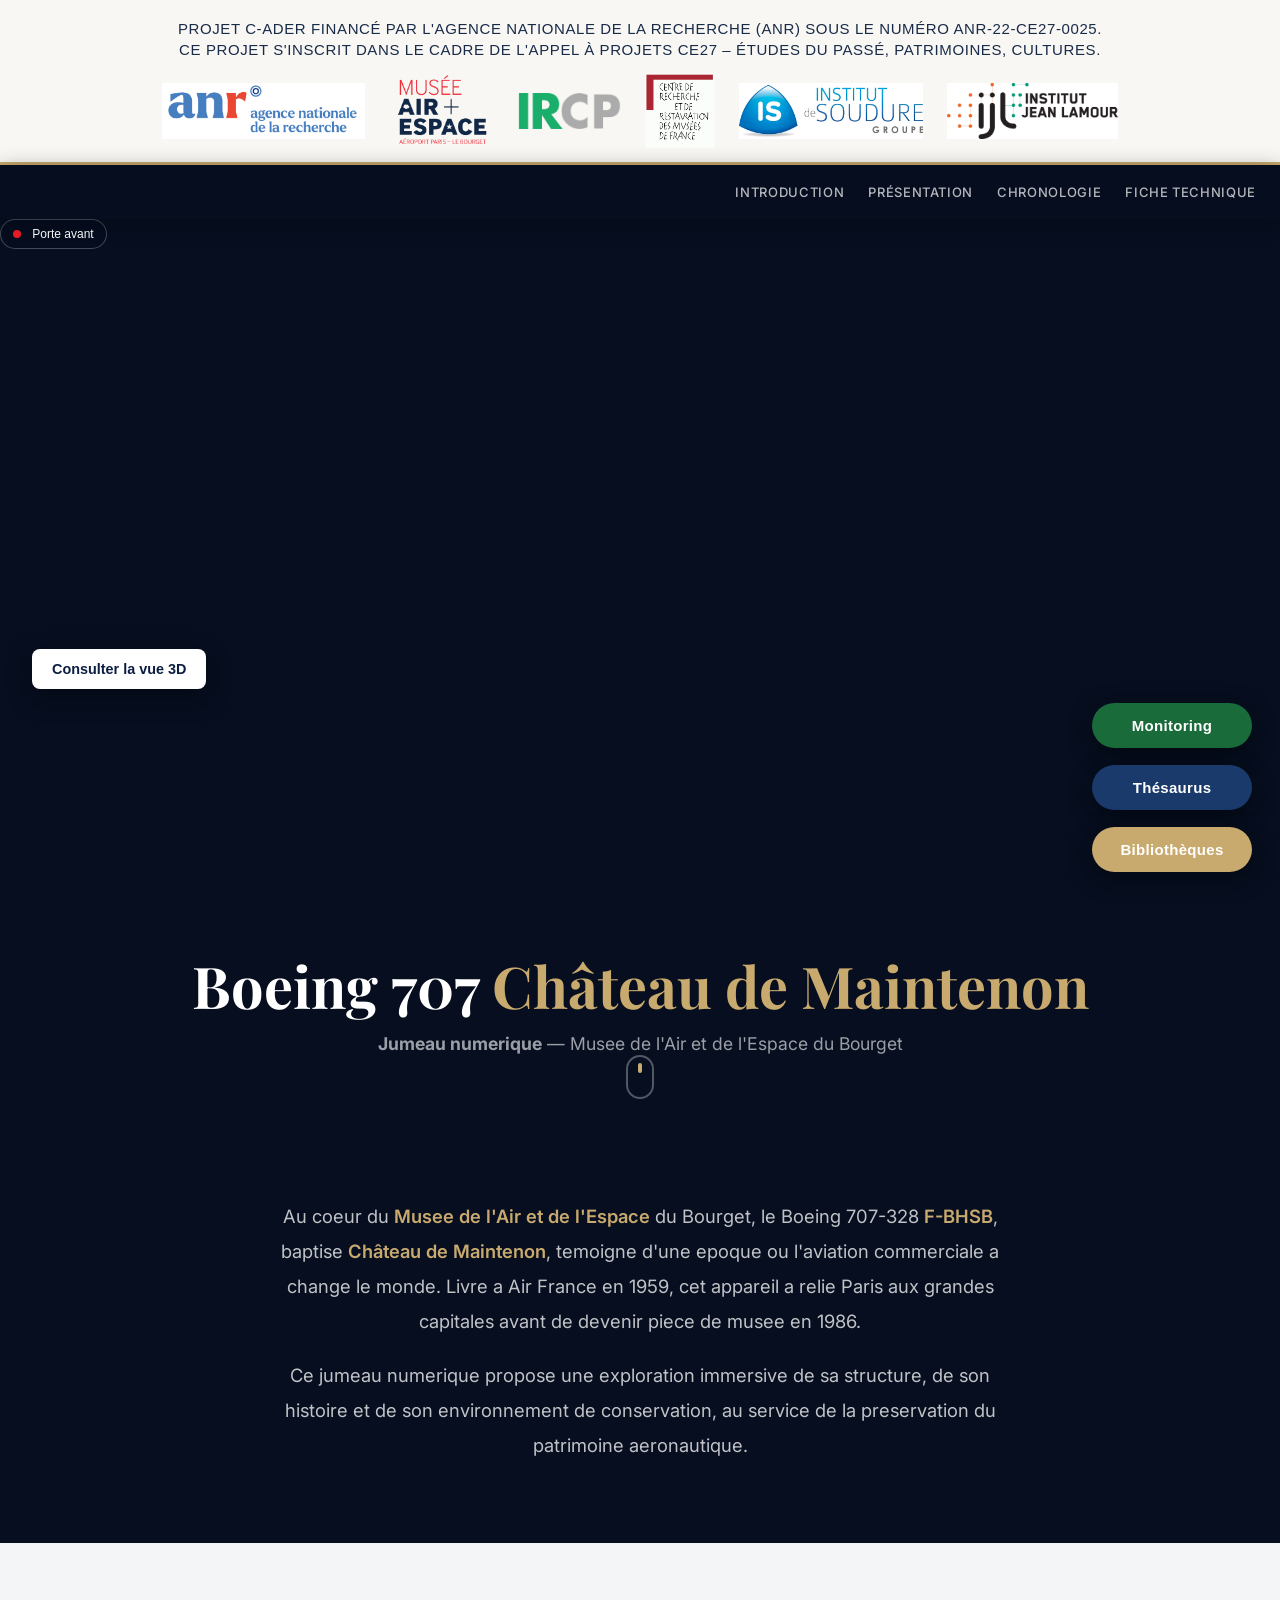
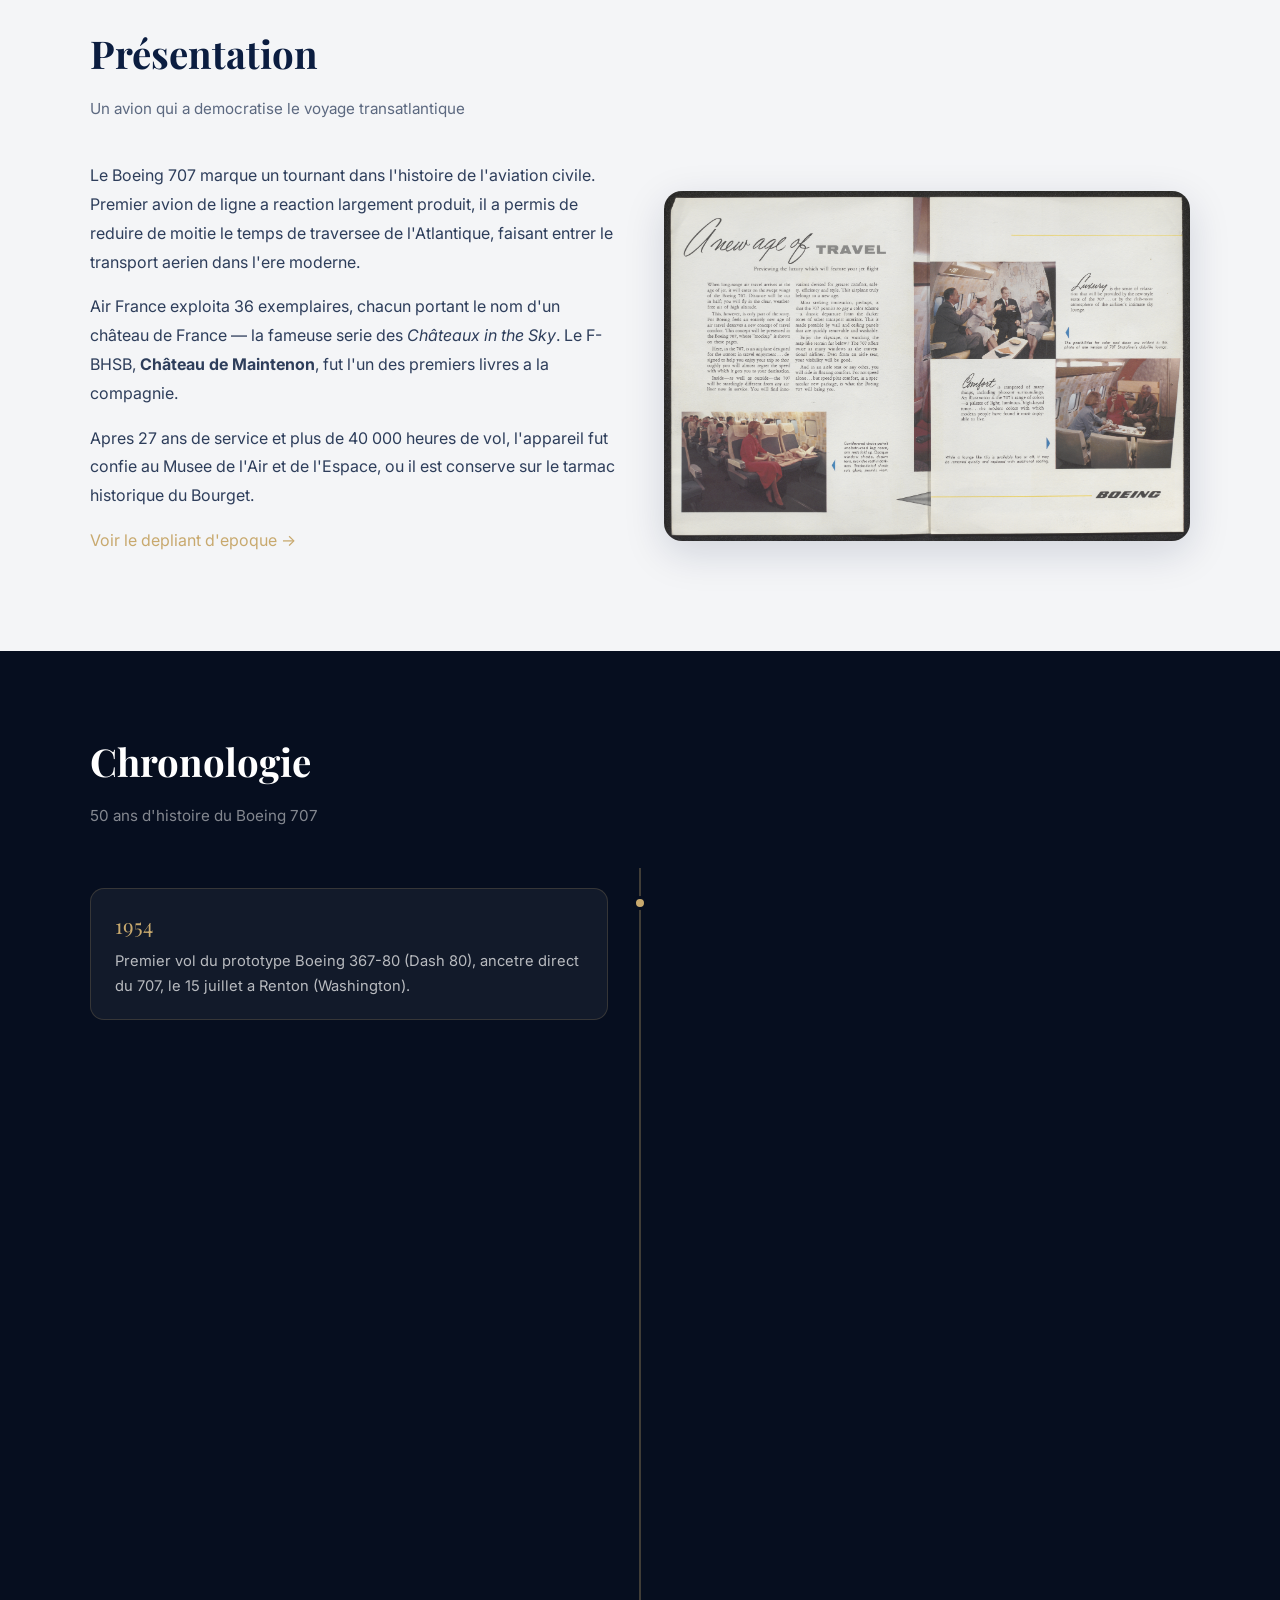
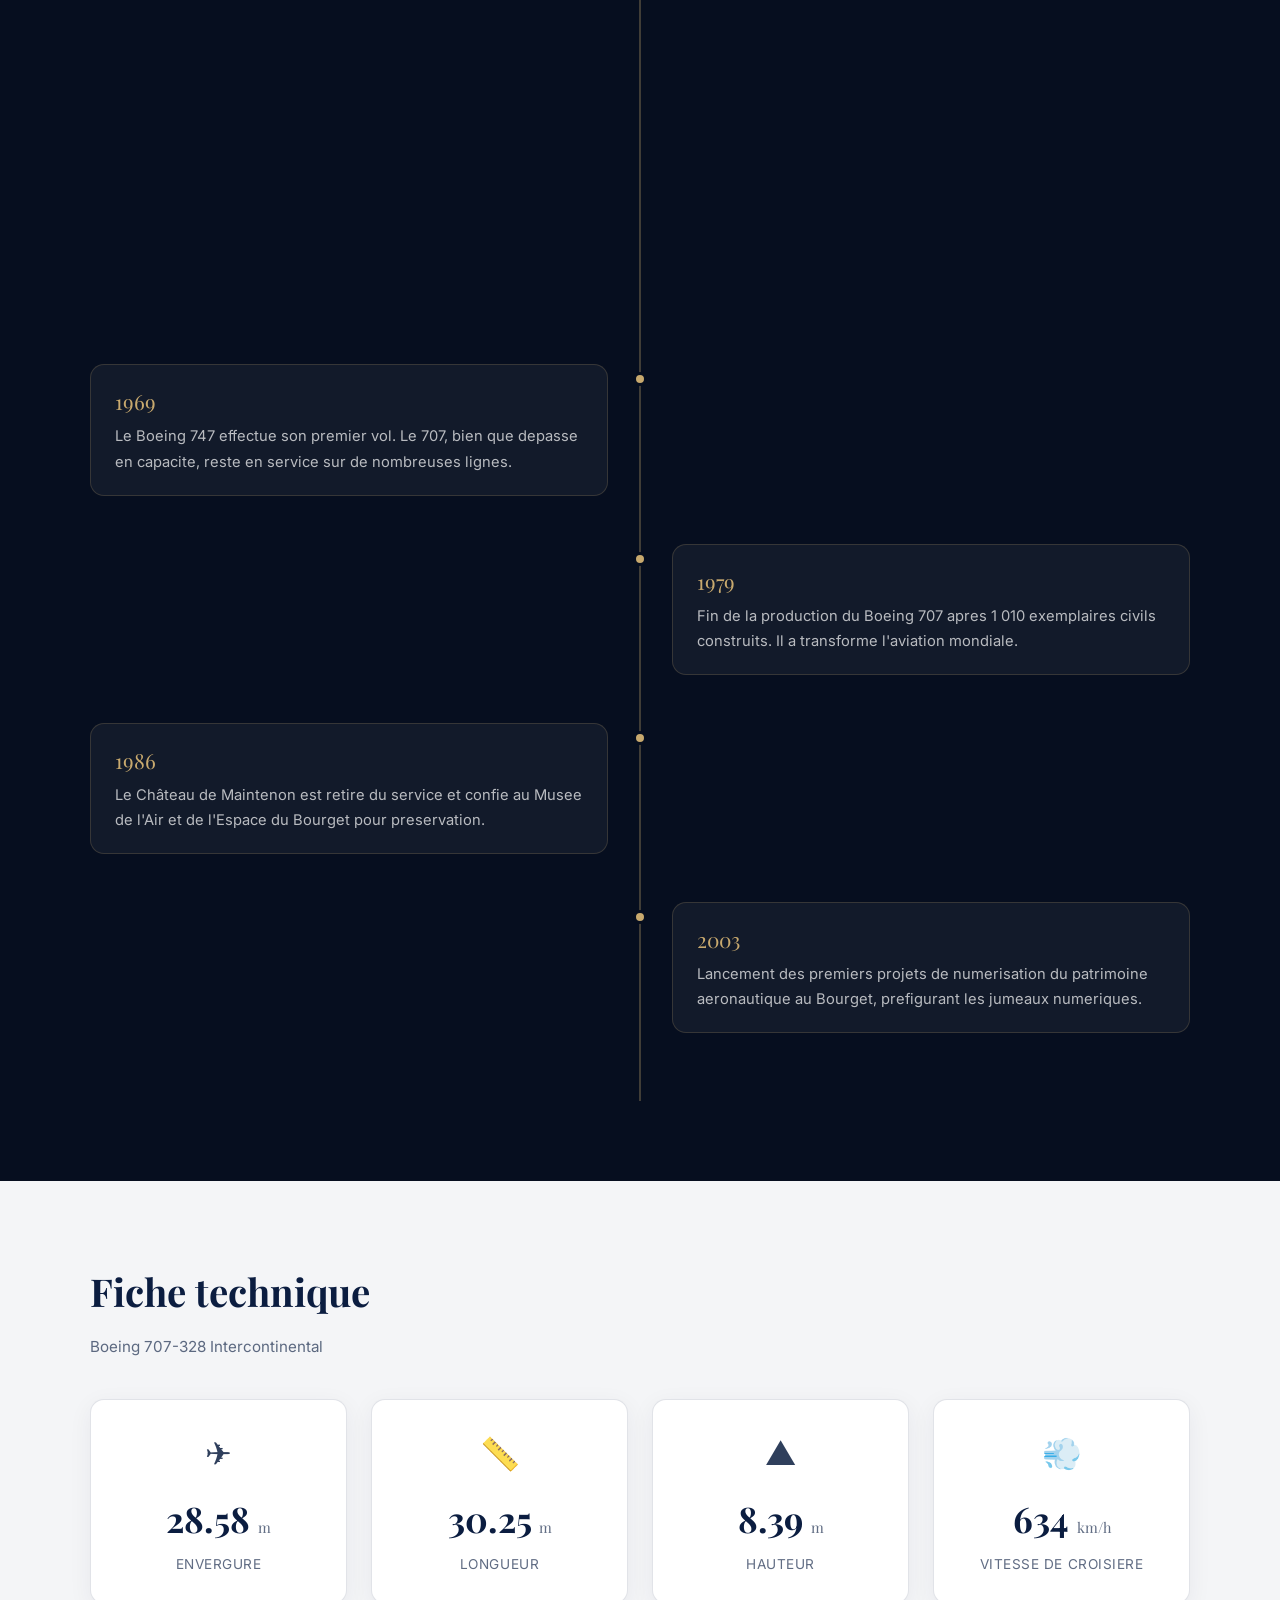
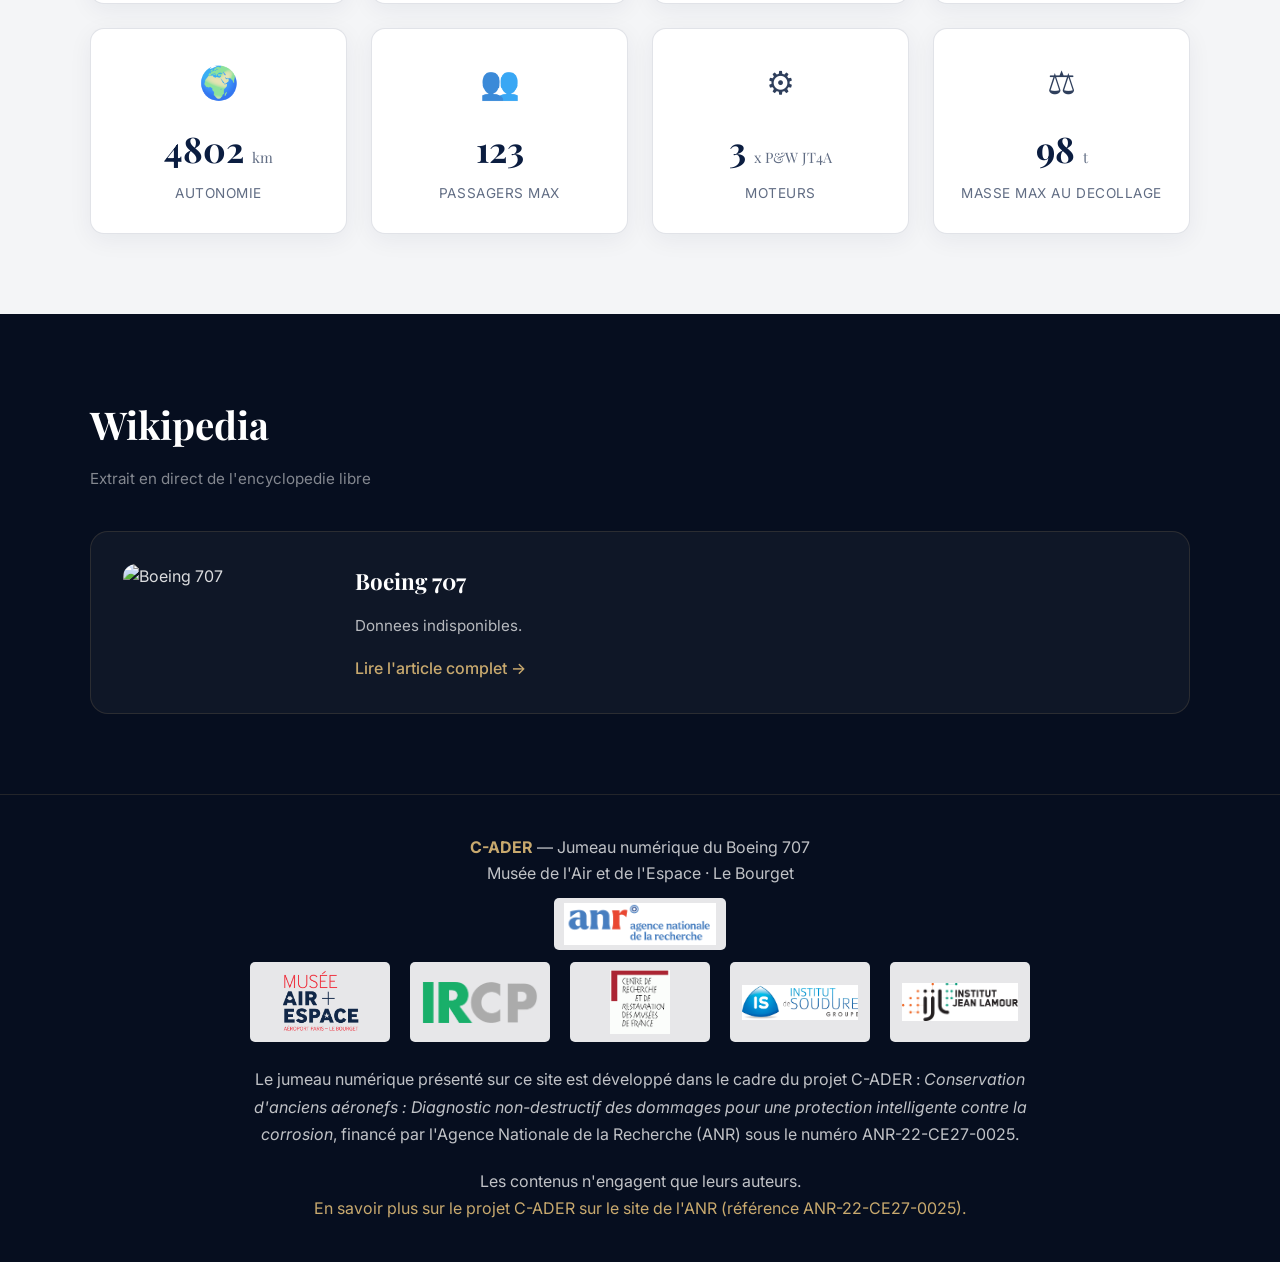
